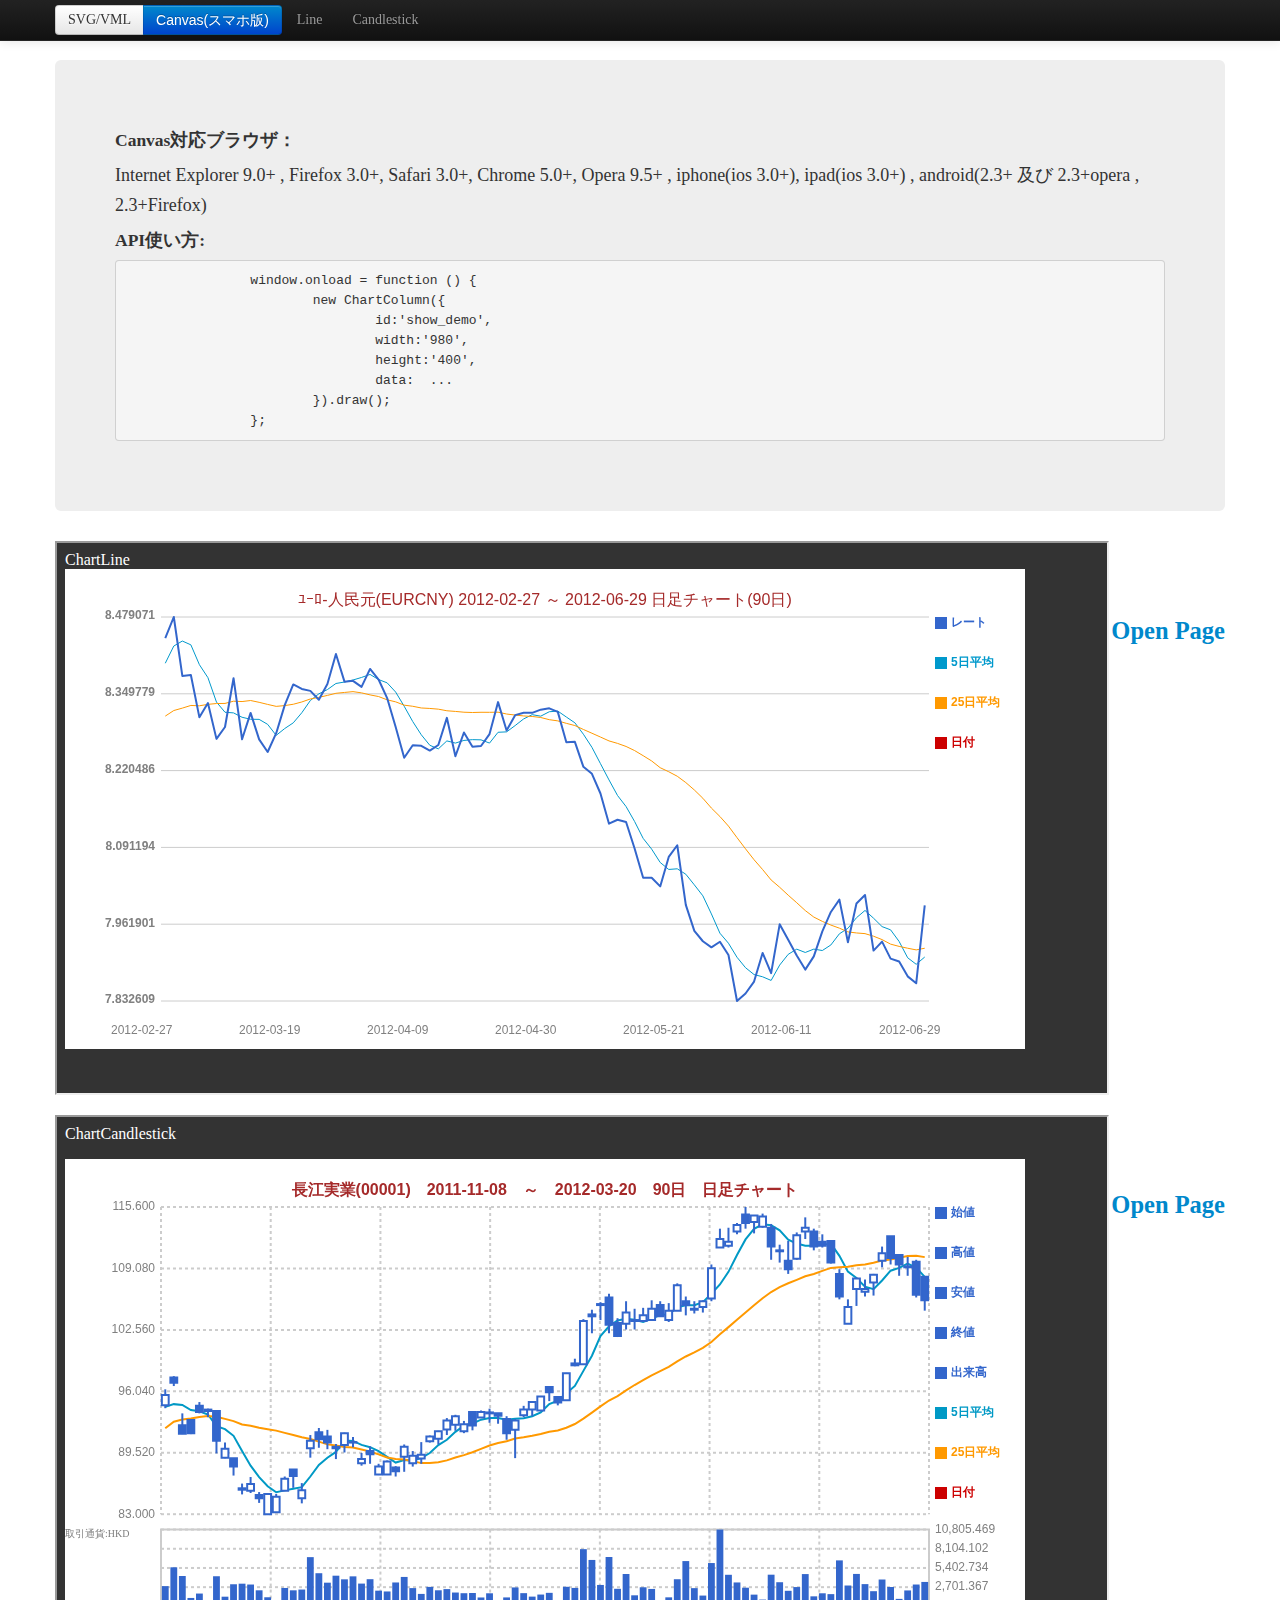
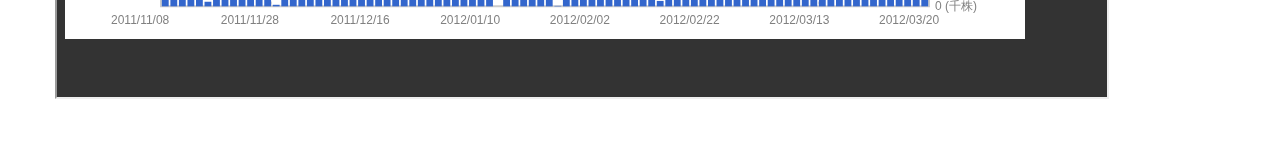
==== index.html @ 94236f05 "create achart-canvas" ====
<html lang="ja">
    <head>
    <meta http-equiv="Content-Type" content="text/html; charset=utf-8">
	<title>Canvas Demo一覧</title>
    <meta name="viewport" content="width=device-width, initial-scale=1.0">
	<meta name="author" content="hitsubunnu">
	<link href="css/bootstrap.min.css" rel="stylesheet">
    <style type="text/css">
		body {
			font-family: 'MS Gothic','sans-serif';
			padding-top: 60px;
        	padding-bottom: 40px;
		}
		.add {
			padding-top: 60px;
			text-align: right;
			float: right;
		}
    </style>
    <link href="css/bootstrap-responsive.min.css" rel="stylesheet">

	<!-- Le HTML5 shim, for IE6-8 support of HTML5 elements -->
    <!--[if lt IE 9]>
      <script src="http://html5shim.googlecode.com/svn/trunk/html5.js"></script>
    <![endif]-->


</head>
	<body>
		<div class="navbar navbar-inverse navbar-fixed-top">
			<div class="navbar-inner">
				<div class="container">
						<ul class="nav">
							<li>
								<div class="btn-group">
									<a href="/chart/svg/index.html" class="btn">SVG/VML</a>
									<button class="btn btn-primary">Canvas(スマホ版)</button>
								</div>	
							</li>
							
							<li><a href="#demo_fx_mobile_canvas"> Line </a></li>
							<li><a href="#demo_stock_mobile_canvas"> Candlestick</a></li> 
						</ul>
				</div>
			</div>
		</div>

		<div class="container">

		
			<div class="hero-unit">
        		<h4>Canvas対応ブラウザ：</h4>
        		<p>Internet Explorer 9.0+ , Firefox 3.0+, Safari 3.0+, Chrome 5.0+, Opera 9.5+ , iphone(ios 3.0+), ipad(ios 3.0+) , android(2.3+ 及び 2.3+opera , 2.3+Firefox)</p>        		
				<h4>API使い方:</h4>
				<pre>
		window.onload = function () {
			new ChartColumn({
				id:'show_demo',
				width:'980',
				height:'400',
				data:  ... 
			}).draw();
		};
</pre>
      		</div>
			
				
			<div id="demo_fx_mobile_canvas">
				<h3 class="add"><a href="demo_fx_mobile_canvas.html" target="_black">Open Page</a></h3>
				<iframe src="demo_fx_mobile_canvas.html" width="1050" height="550"></iframe>
			</div>
			<br >	
			<div id="demo_stock_mobile_canvas">
				<h3 class="add"><a href="demo_stock_mobile_canvas.html" target="_black">Open Page</a></h3>
				<iframe src="demo_stock_mobile_canvas.html" width="1050" height="580"></iframe>   	
			</div>
			<br >	
		</div>
	</body>
</html>
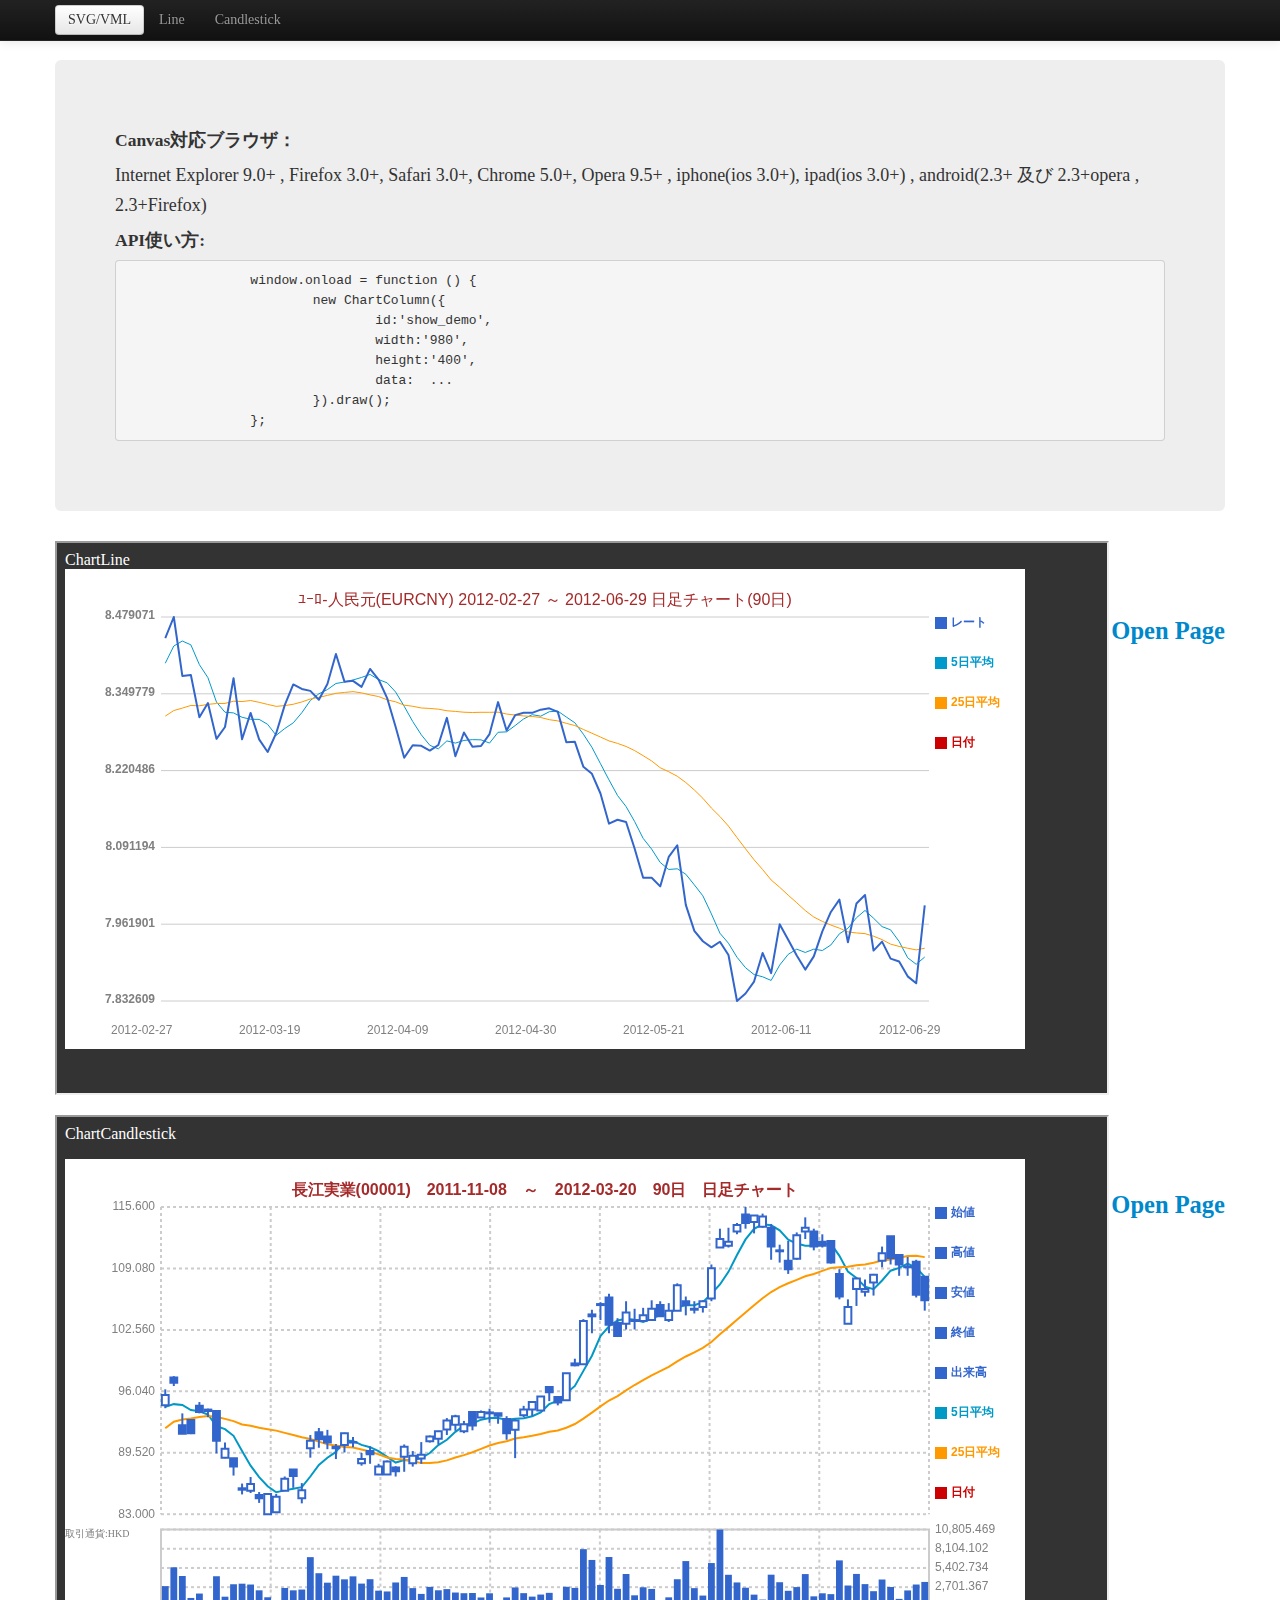
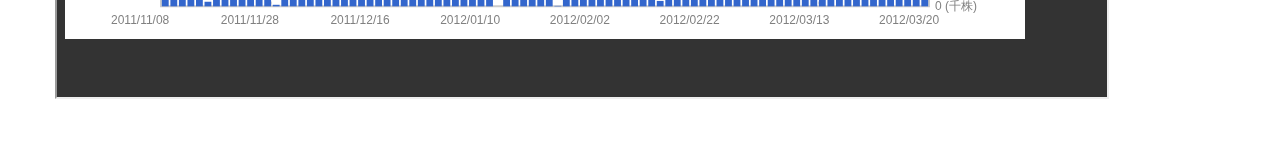
==== commit e9c17847: "fix link" ====
--- a/index.html
+++ b/index.html
@@ -33,8 +33,7 @@
 						<ul class="nav">
 							<li>
 								<div class="btn-group">
-									<a href="/chart/svg/index.html" class="btn">SVG/VML</a>
-									<button class="btn btn-primary">Canvas(スマホ版)</button>
+									<a href="/index.html" class="btn">SVG/VML</a>
 								</div>	
 							</li>
 							
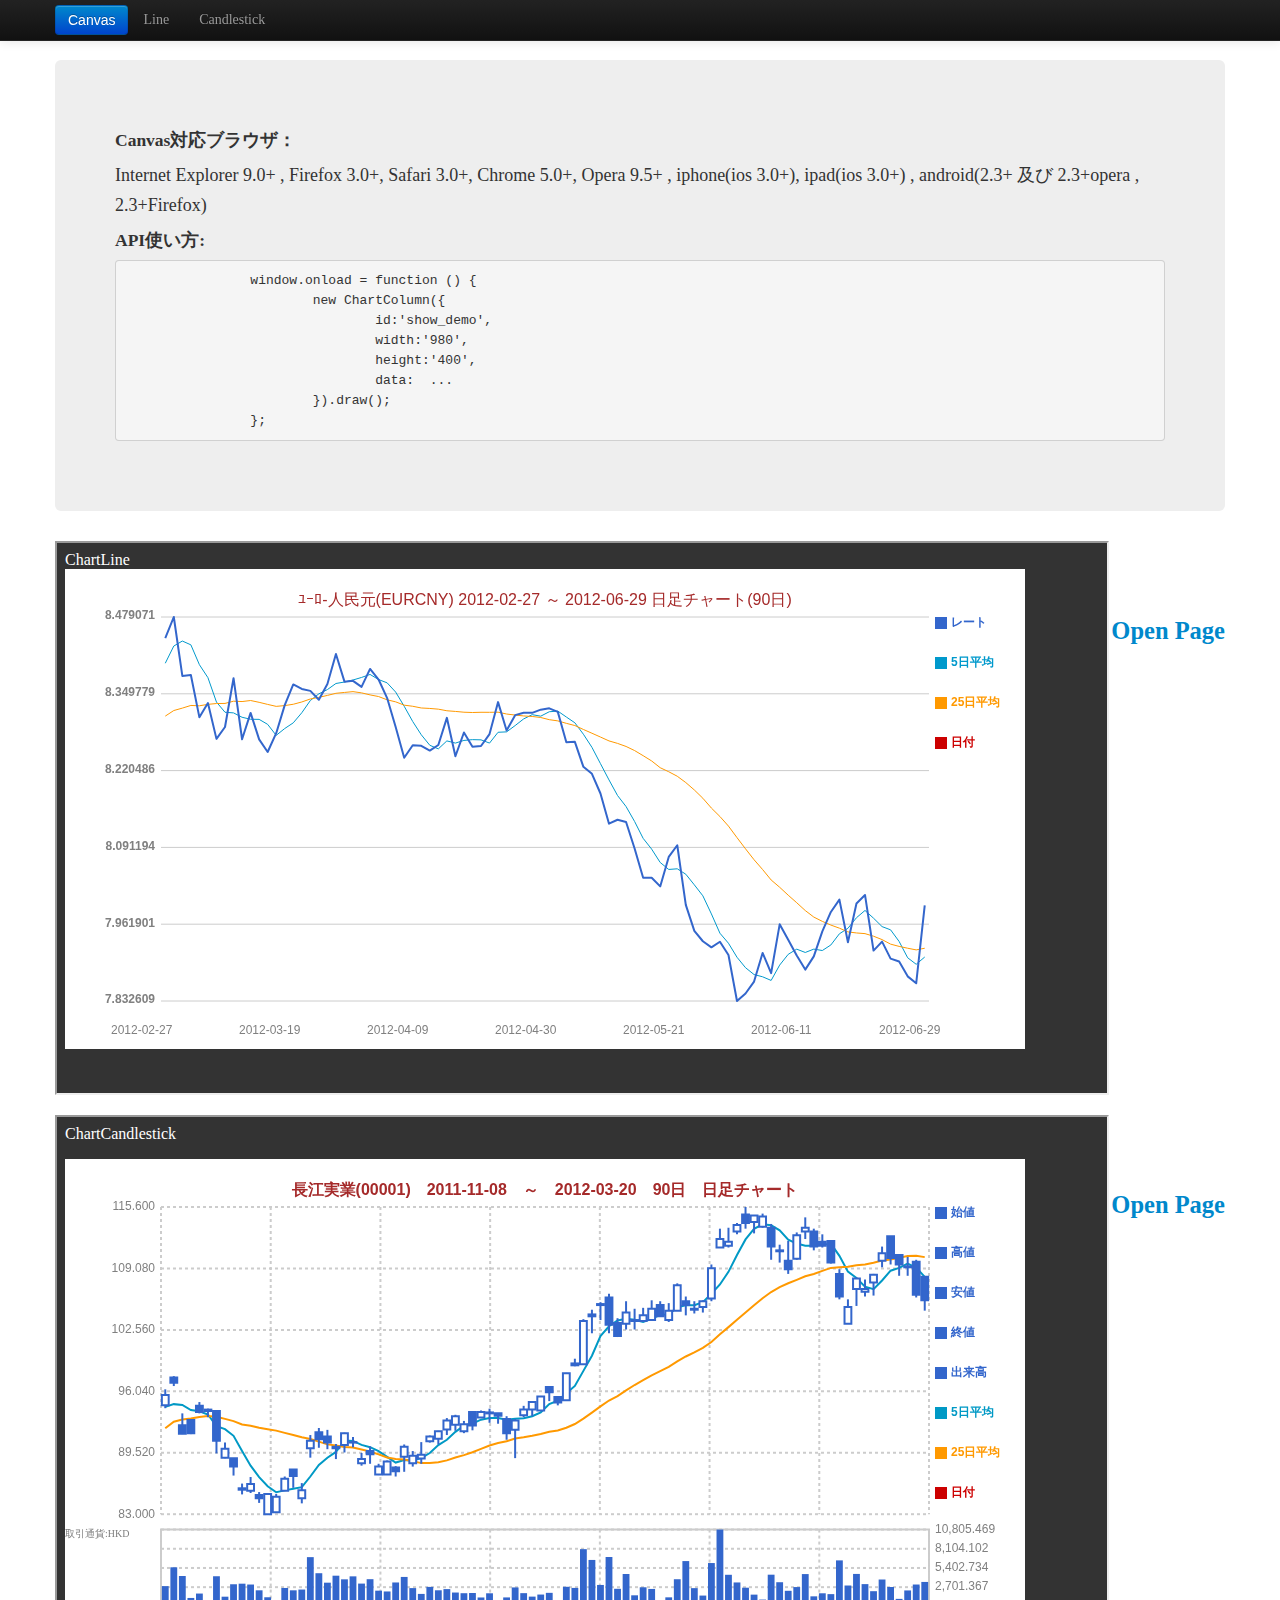
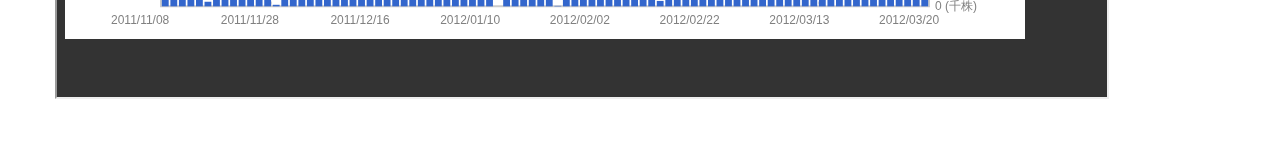
==== commit 646e62fc: "fix link" ====
--- a/index.html
+++ b/index.html
@@ -33,7 +33,7 @@
 						<ul class="nav">
 							<li>
 								<div class="btn-group">
-									<a href="/index.html" class="btn">SVG/VML</a>
+                                    <button class="btn btn-primary">Canvas</button>
 								</div>	
 							</li>
 							
